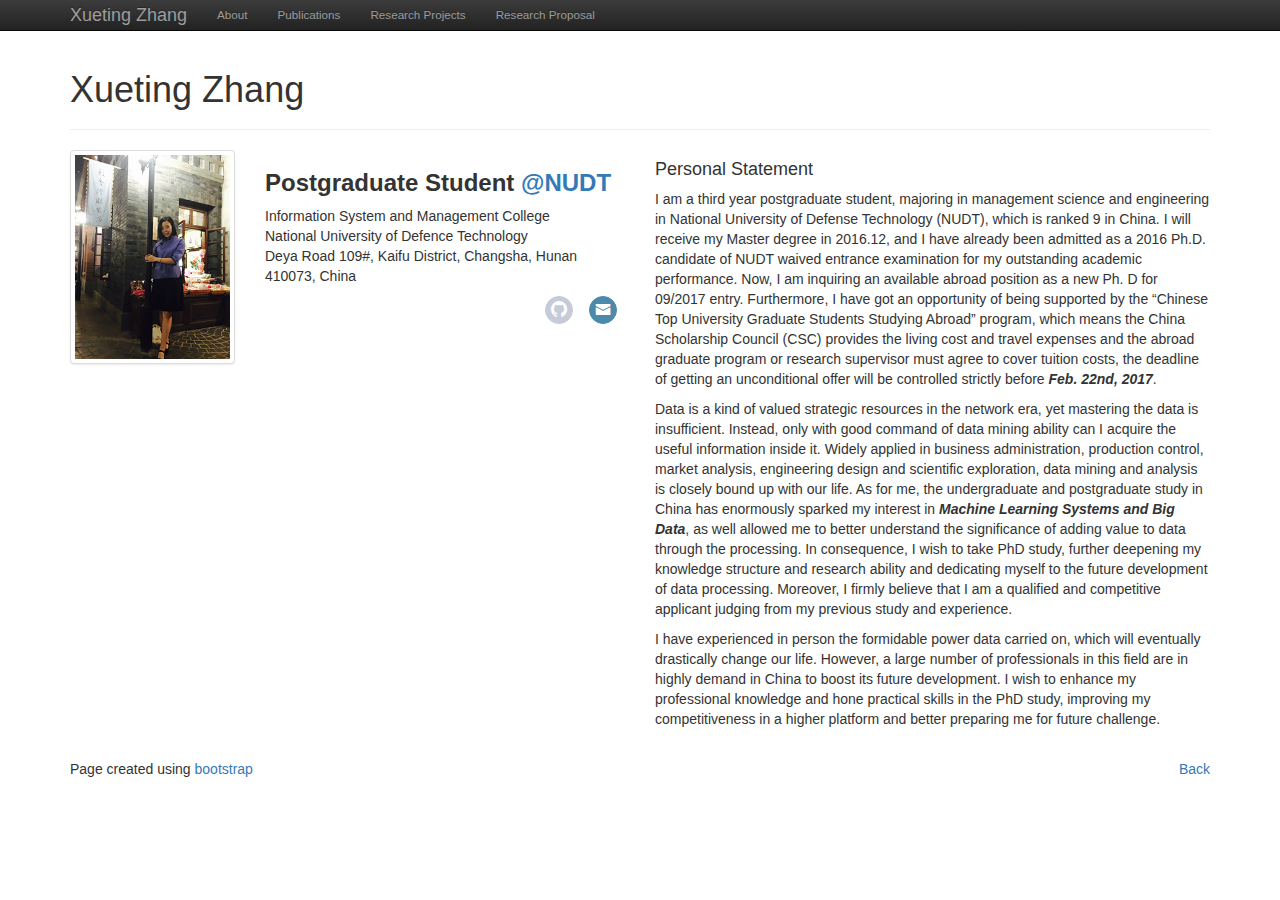
==== personal_statement.html @ eb65b579 "update" ====
<!DOCTYPE html>
<html lang="en">
<head>
    <meta charset="UTF-8">
    <title>Xueting Zhang</title>
    <meta name="viewport" content="width=device-width, initial-scale=1.0">
    <meta name="description" content="Xueting Zhang">
    <meta name="author" content="Xueting Zhang">

    <meta name="keywords" content="Xueting Zhang, Data Mining, Deep Learning,Computer Vision">

    <link href="assets/css/main.css" rel="stylesheet">

    <!-- Latest compiled and minified CSS -->
    <link rel="stylesheet" href="bootstrap/3.3.7/css/bootstrap.min.css">

    <!-- Optional theme -->
    <link rel="stylesheet" href="bootstrap/3.3.7/css/bootstrap-theme.min.css">

    <script src="assets/js/jquery-3.1.1.min.js"></script>

    <!-- Latest compiled and minified JavaScript -->
    <script src="bootstrap/3.3.7/js/bootstrap.min.js"></script>

    <link rel="shortcut icon" type="image/ico" href="icon/favicon.ico">

    <!-- IE10 viewport hack for Surface/desktop Windows 8 bug -->
    <link href="assets/css/ie10-viewport-bug-workaround.css" rel="stylesheet">

    <style>
        body {
            padding-top: 30px;
        }

        .navbar-nav > li > a, .navbar-brand {
            padding-top: 5px !important;
            padding-bottom: 0 !important;
            height: 30px;
        }

        .navbar {
            min-height: 30px !important;
            font-size: smaller;
        }

    </style>

    <link href="assets/css/style.css" rel="stylesheet">

</head>
<body>

<nav class="navbar navbar-inverse navbar-fixed-top">
    <div class="container">
        <div class="navbar-header">
            <button type="button" class="navbar-toggle collapsed" data-toggle="collapse" data-target="#navbar"
                    aria-expanded="false" aria-controls="navbar">
                <span class="sr-only">Toggle navigation</span>
                <span class="icon-bar"></span>
                <span class="icon-bar"></span>
                <span class="icon-bar"></span>
            </button>
            <a class="navbar-brand" href="index.html#">Xueting Zhang</a>
        </div>
        <div id="navbar" class="collapse navbar-collapse">
            <ul class="nav navbar-nav">
                <li><a href="index.html#about">About</a></li>
                <li><a href="index.html#publication">Publications</a></li>
                <li><a href="index.html#project">Research Projects</a></li>
                <li><a href="index.html#proposal">Research Proposal</a>
                <li>
            </ul>
        </div><!--/.nav-collapse -->
    </div>
</nav>


<div class="container">
    <section id="home">
        <div class="page-header">
            <h1>Xueting Zhang</h1>
        </div>

        <div class="row">
            <div class="col-md-2">
                <div class="thumbnail">
                    <img src="imgs/xueting.jpg" width="250" height="330" alt="Xueting Zhang">
                </div>
            </div>

            <div class="col-md-4">
                <h3><strong>Postgraduate Student <a
                        href="https://en.wikipedia.org/wiki/National_University_of_Defense_Technology">@NUDT</a></strong>
                </h3>

                <address>
                    Information System and Management College<br>
                    National University of Defence Technology<br>
                    Deya Road 109#, Kaifu District, Changsha, Hunan 410073, China<br>

                    <div class="social" style="float: right">
                        <a class="github" target="_blank" href="https://github.com/zhangxueting" title="github"><i
                                class="icon-github"></i></a>
                        <a class="mail" target="_blank" href="mailto:zhangxuetingphd@163.com" title="mail"><i
                                class="icon-mail"></i></a>
                        <!--<a class="twitter" target="_blank" href="#" title="twitter"><i class="icon-twitter"></i></a>-->
                        <!--<a class="facebook" target="_blank" href="#" title="facebook"><i class="icon-facebook"></i></a>-->

                    </div>
                    <br>
                    <br>
                </address>

            </div>

            <div class="col-md-6">
                <h4>Personal Statement</h4>

                <p>
                    I am a third year postgraduate student, majoring in management science and engineering in National
                    University of Defense Technology (NUDT), which is ranked 9 in China. I will receive my Master degree
                    in 2016.12, and I have already been admitted as a 2016 Ph.D. candidate of NUDT waived entrance
                    examination for my outstanding academic performance. Now, I am inquiring an available abroad
                    position as a new Ph. D for 09/2017 entry. Furthermore, I have got an opportunity of being supported
                    by the “Chinese Top University Graduate Students Studying Abroad” program, which means the China
                    Scholarship Council (CSC) provides the living cost and travel expenses and the abroad graduate
                    program or research supervisor must agree to cover tuition costs, the deadline of getting an
                    unconditional offer will be controlled strictly before <strong><i>Feb. 22nd, 2017</i></strong>.
                </p>

                <p>
                    Data is a kind of valued strategic resources in the network era, yet mastering the data is
                    insufficient. Instead, only with good command of data mining ability can I acquire the useful
                    information inside it. Widely applied in business administration, production control, market
                    analysis, engineering design and scientific exploration, data mining and analysis is closely bound
                    up with our life. As for me, the undergraduate and postgraduate study in China has enormously
                    sparked my interest in <strong><i>Machine Learning Systems and Big Data</i></strong>, as well
                    allowed me to better
                    understand the significance of adding value to data through the processing. In consequence, I wish
                    to take PhD study, further deepening my knowledge structure and research ability and dedicating
                    myself to the future development of data processing. Moreover, I firmly believe that I am a
                    qualified and competitive applicant judging from my previous study and experience.

                </p>

                <p>
                    I have experienced in person the formidable power data carried on, which will eventually drastically
                    change our life. However, a large number of professionals in this field are in highly demand in
                    China to boost its future development. I wish to enhance my professional knowledge and hone
                    practical skills in the PhD study, improving my competitiveness in a higher platform and better
                    preparing me for future challenge.
                </p>

                <br>

            </div>
        </div>

    </section>

    <!-- Footer ================================================== -->
    <footer class="footer">
        <p class="pull-right"><a href="index.html#">Back</a></p>

        <p>Page created using <a href="http://getbootstrap.com/">bootstrap</a></p>
    </footer>

</div> <!-- /container -->

<!-- IE10 viewport hack for Surface/desktop Windows 8 bug -->
<script src="assets/js/ie10-viewport-bug-workaround.js"></script>

<a href="#" id="back-to-top" title="Back to top">&uarr;</a>
<script src="assets/js/index.js"></script>

</body>
</html>
---- assets/css/main.css ----
@font-face {
    font-family: iconfont;
    src: url(../../fonts/iconfont.eot);
    src: url(../../fonts/iconfont.eot#iefix) format("embedded-opentype"), url(../../fonts/iconfont.woff) format("woff"), url(../../fonts/iconfont.ttf) format("truetype"), url(../../fonts/iconfont.svg#iconfont) format("svg")
}

[class*=" icon-"], [class^=icon-] {
    font-family: iconfont !important;
    font-size: 16px;
    font-style: normal;
    font-weight: 400;
    font-variant: normal;
    text-transform: none;
    line-height: 1;
    -webkit-font-smoothing: antialiased;
    -moz-osx-font-smoothing: grayscale
}

.icon-twitter:before {
    content: "\E600"
}

.icon-facebook:before {
    content: "\E601"
}

.icon-clock:before {
    content: "\E602"
}

.icon-mail:before {
    content: "\E609"
}

.icon-link:before {
    content: "\E6AB"
}

.icon-smile:before {
    content: "\E64A"
}

.icon-roundrightfill:before {
    content: "\E65A"
}

.icon-list:before {
    content: "\E682"
}

.icon-book:before {
    content: "\E6FE"
}

.icon-home:before {
    content: "\E6BB"
}

.icon-share:before {
    content: "\E618"
}

.icon-qq:before {
    content: "\E62D"
}

.icon-weibo:before {
    content: "\E619"
}

.icon-sort:before {
    content: "\E700"
}

.icon-circle-left:before {
    content: "\E71F"
}

.icon-circle-right:before {
    content: "\E720"
}

.icon-loading:before {
    content: "\E614"
}

.icon-close:before {
    content: "\E60C"
}

.icon-tumblr:before {
    content: "\E6B0"
}

.icon-calendar:before {
    content: "\E667"
}

.icon-rss:before {
    content: "\E877"
}

.icon-price-tags:before {
    content: "\E6F9"
}

.icon-quo-left:before {
    content: "\E7F5"
}

.icon-quo-right:before {
    content: "\E7F6"
}

.icon-github:before {
    content: "\E735"
}

.icon-film:before {
    content: "\E7B7"
}

.icon-weixin:before {
    content: "\E61F"
}

.icon-qzone:before {
    content: "\E680"
}

.icon-douban:before {
    content: "\E64C"
}

.icon-roundleftfill:before {
    content: "\E799"
}

.icon-tuding:before {
    content: "\E651"
}

.icon-zhihu:before {
    content: "\E61B"
}

.icon-linkedin:before {
    content: "\E6D4"
}

.icon-google:before {
    content: "\E635"
}

 .social {
    margin-top: 10px;
    text-align: center;
    display: -webkit-box;
    display: -ms-flexbox;
    display: flex;
    -ms-flex-wrap: wrap;
    flex-wrap: wrap;
    -webkit-box-pack: center;
    -ms-flex-pack: center;
    justify-content: center
}

 .social a {
    border-radius: 50%;
    display: -moz-inline-stack;
    display: inline-block;
    vertical-align: middle;
    *vertical-align: auto;
    zoom: 1;
    *display: inline;
    margin: 0 8px 15px;
    -webkit-transition: .3s;
    transition: .3s;
    text-align: center;
    color: #fff;
    opacity: .7;
    width: 28px;
    height: 28px;
    line-height: 26px
}

 .social a:hover {
    opacity: 1
}

 .social a.weibo {
    background: #aaf;
    border: 1px solid #aaf
}

 .social a.weibo:hover {
    border: 1px solid #aaf
}

 .social a.rss {
    background: #ef7522;
    border: 1px solid #ef7522
}

 .social a.rss:hover {
    border: 1px solid #cf5d0f
}

 .social a.github {
    background: #afb6ca;
    border: 1px solid #afb6ca
}

 .social a.github:hover {
    border: 1px solid #909ab6
}

 .social a.facebook {
    background: #3b5998;
    border: 1px solid #3b5998
}

 .social a.facebook:hover {
    border: 1px solid #2d4373
}

 .social a.google {
    background: #c83d20;
    border: 1px solid #c83d20
}

 .social a.google:hover {
    border: 1px solid #9c3019
}

 .social a.twitter {
    background: #55cff8;
    border: 1px solid #55cff8
}

 .social a.twitter:hover {
    border: 1px solid #24c1f6
}

 .social a.linkedin {
    background: #005a87;
    border: 1px solid #005a87
}

 .social a.linkedin:hover {
    border: 1px solid #006b98
}

 .social a.zhihu {
    background: #0078d8;
    border: 1px solid #0078d8
}

 .social a.zhihu:hover {
    border: 1px solid #0078d8
}

 .social a.douban {
    background: #06c611;
    border: 1px solid #06c611
}

 .social a.douban:hover {
    border: 1px solid #06c611
}

 .social a.mail {
    background: #005a87;
    border: 1px solid #005a87
}

 .social a.mail:hover {
    border: 1px solid #006b98
}


.share-btn {
    float: right;
    position: relative
}

.share-icons {
    display: -webkit-box;
    display: -ms-flexbox;
    display: flex;
    -webkit-box-pack: center;
    -ms-flex-pack: center;
    justify-content: center;
    -webkit-box-align: center;
    -ms-flex-align: center;
    align-items: center;
    -ms-flex-wrap: wrap;
    flex-wrap: wrap
}

.share-icons a {
    border: 1px solid #fff;
    border-radius: 50%;
    display: -moz-inline-stack;
    display: inline-block;
    vertical-align: middle;
    zoom: 1;
    margin: 10px;
    -webkit-transition: .3s;
    transition: .3s;
    text-align: center;
    color: #fff;
    opacity: .7;
    width: 28px;
    height: 28px;
    line-height: 26px;
    text-shadow: 1px 1px 1px #509eb7
}

.share-icons a:hover {
    -webkit-transform: scale(1.2);
    transform: scale(1.2)
}

.share-icons a.share-outer {
    border: none;
    color: #fff;
    background: #4d4d4d;
    text-shadow: none
}
---- assets/css/ie10-viewport-bug-workaround.css ----
/*!
 * IE10 viewport hack for Surface/desktop Windows 8 bug
 * Copyright 2014-2015 Twitter, Inc.
 * Licensed under MIT (https://github.com/twbs/bootstrap/blob/master/LICENSE)
 */

/*
 * See the Getting Started docs for more information:
 * http://getbootstrap.com/getting-started/#support-ie10-width
 */
@-ms-viewport     { width: device-width; }
@-o-viewport      { width: device-width; }
@viewport         { width: device-width; }
---- assets/css/style.css ----
#back-to-top {
    position: fixed;
    bottom: 40px;
    right: 40px;
    z-index: 9999;
    width: 32px;
    height: 32px;
    text-align: center;
    line-height: 30px;
    background: #ccc;
    color: #666;
    cursor: pointer;
    border: 0;
    circle-radius: 2px;
    text-decoration: none;
    -webkit-border-radius: 30px;
    -moz-border-radius: 30px;
    border-radius: 30px;
    transition: opacity 0.2s ease-out;
    opacity: 0.7;
}
#back-to-top:hover {
    background: #aaaaaa;
}
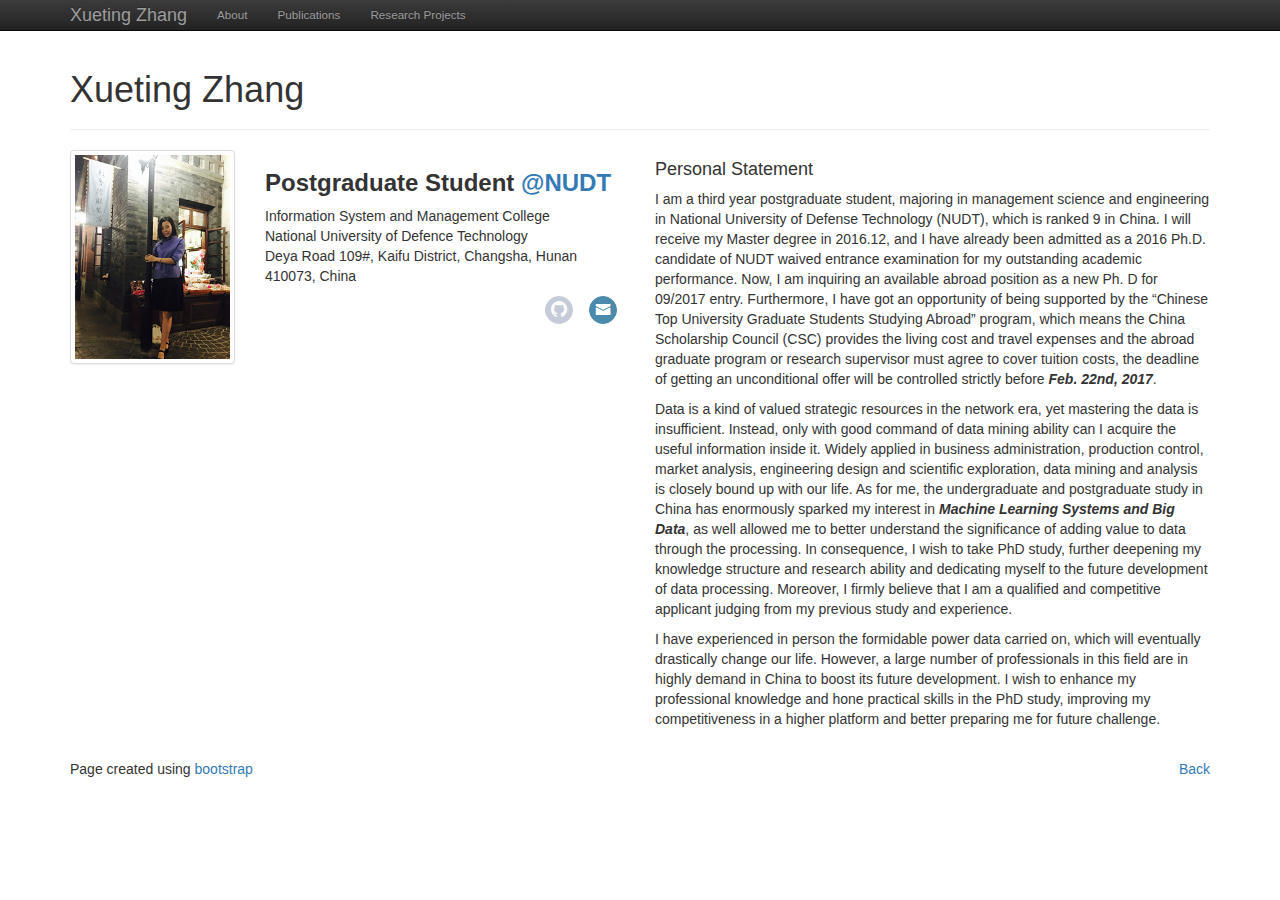
==== commit a6a44824: "update" ====
--- a/personal_statement.html
+++ b/personal_statement.html
@@ -67,7 +67,7 @@
                 <li><a href="index.html#about">About</a></li>
                 <li><a href="index.html#publication">Publications</a></li>
                 <li><a href="index.html#project">Research Projects</a></li>
-                <li><a href="index.html#proposal">Research Proposal</a>
+                <!--<li><a href="index.html#proposal">Research Proposal</a>-->
                 <li>
             </ul>
         </div><!--/.nav-collapse -->
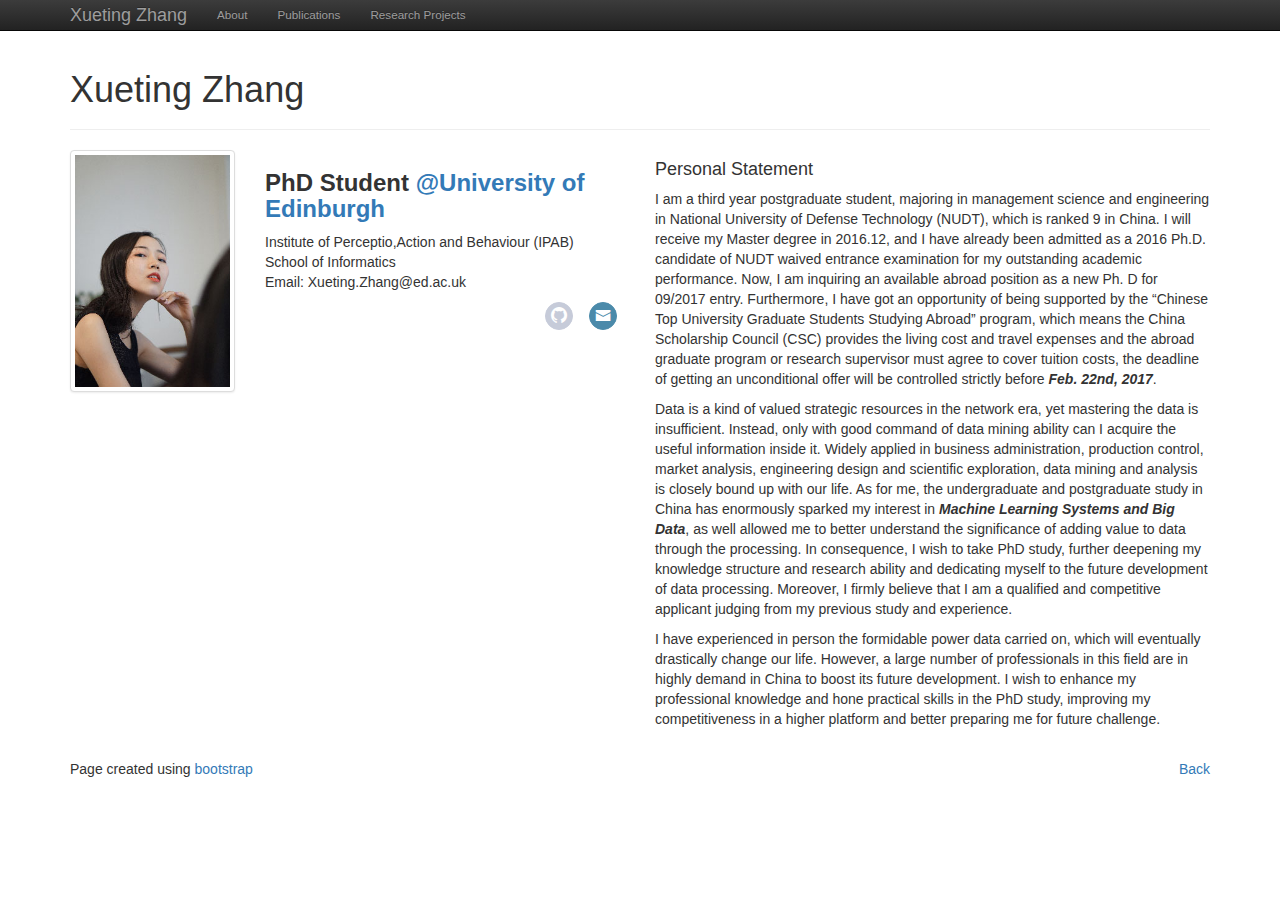
==== commit 43dfa5dd: "updating" ====
--- a/personal_statement.html
+++ b/personal_statement.html
@@ -89,14 +89,14 @@
             </div>
 
             <div class="col-md-4">
-                <h3><strong>Postgraduate Student <a
-                        href="https://en.wikipedia.org/wiki/National_University_of_Defense_Technology">@NUDT</a></strong>
+                <h3><strong>PhD Student <a
+                        href="https://www.ed.ac.uk/">@University of Edinburgh</a></strong>
                 </h3>
 
                 <address>
-                    Information System and Management College<br>
-                    National University of Defence Technology<br>
-                    Deya Road 109#, Kaifu District, Changsha, Hunan 410073, China<br>
+                    Institute of Perceptio,Action and Behaviour (IPAB)<br>
+                    School of Informatics<br>
+                    Email: Xueting.Zhang@ed.ac.uk<br>
 
                     <div class="social" style="float: right">
                         <a class="github" target="_blank" href="https://github.com/zhangxueting" title="github"><i
@@ -174,4 +174,4 @@
 <script src="assets/js/index.js"></script>
 
 </body>
-</html>+</html>
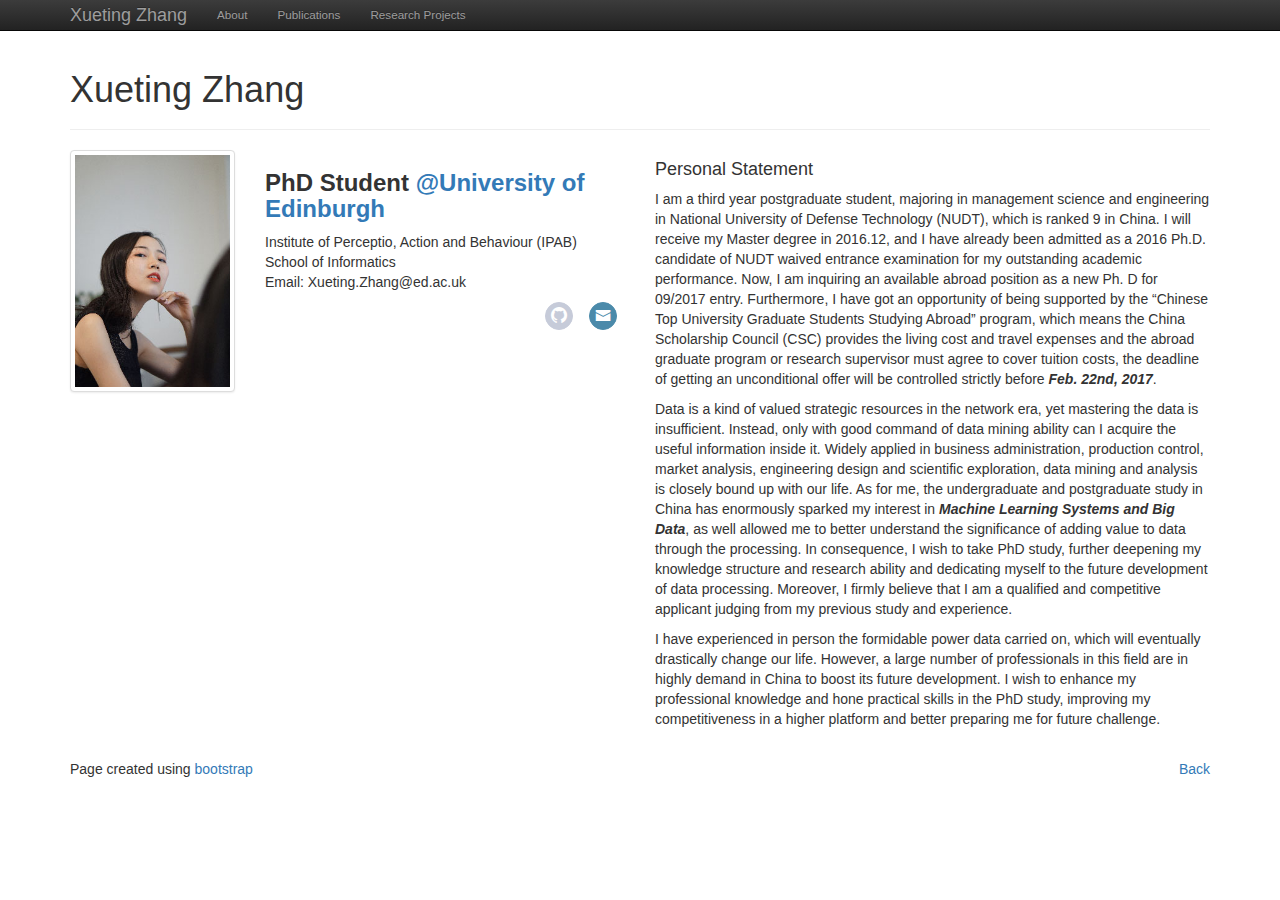
==== commit 31d8971a: "updating" ====
--- a/personal_statement.html
+++ b/personal_statement.html
@@ -94,7 +94,7 @@
                 </h3>
 
                 <address>
-                    Institute of Perceptio,Action and Behaviour (IPAB)<br>
+                    Institute of Perceptio, Action and Behaviour (IPAB)<br>
                     School of Informatics<br>
                     Email: Xueting.Zhang@ed.ac.uk<br>
 
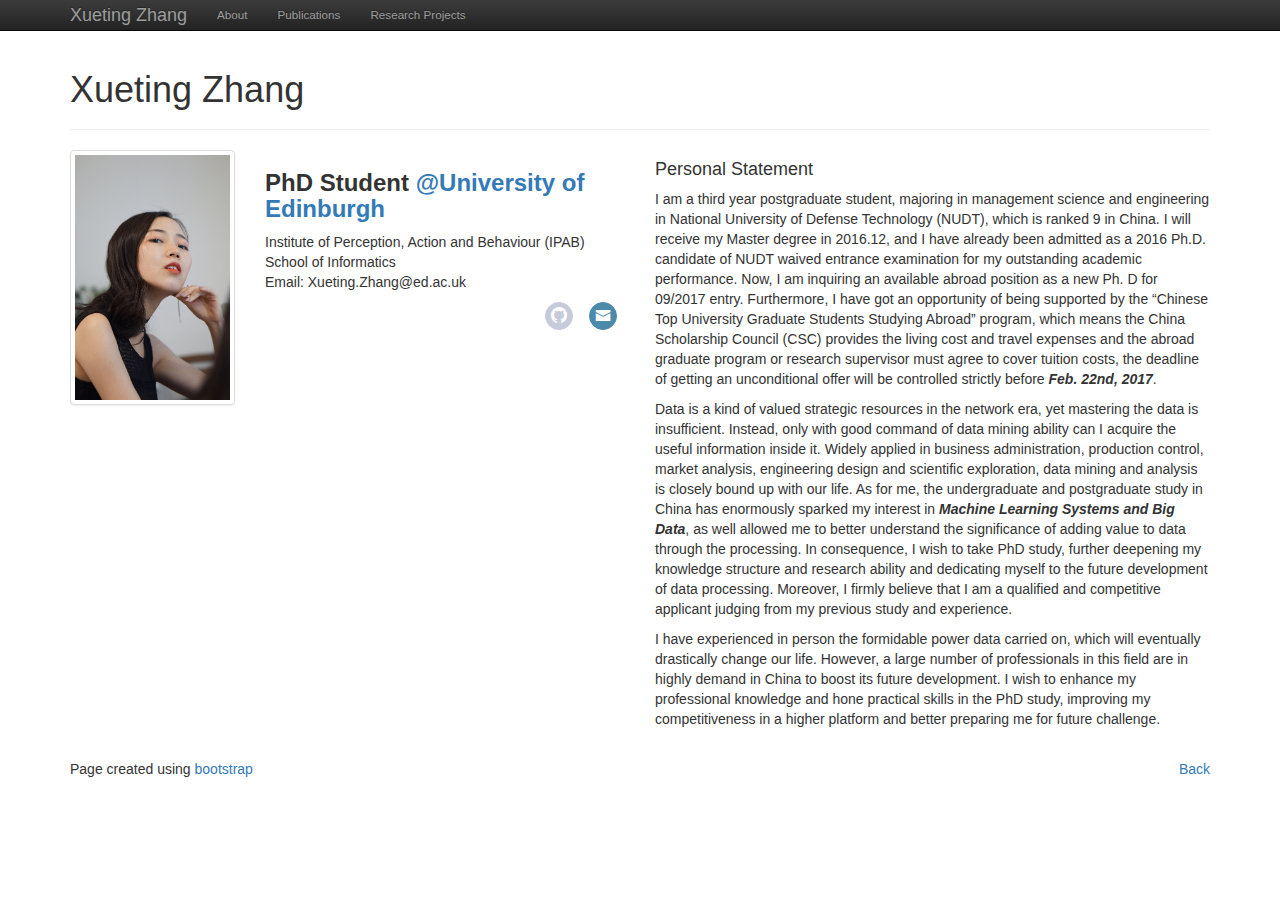
==== commit 55e45340: "updating" ====
--- a/personal_statement.html
+++ b/personal_statement.html
@@ -94,7 +94,7 @@
                 </h3>
 
                 <address>
-                    Institute of Perceptio, Action and Behaviour (IPAB)<br>
+                    Institute of Perception, Action and Behaviour (IPAB)<br>
                     School of Informatics<br>
                     Email: Xueting.Zhang@ed.ac.uk<br>
 
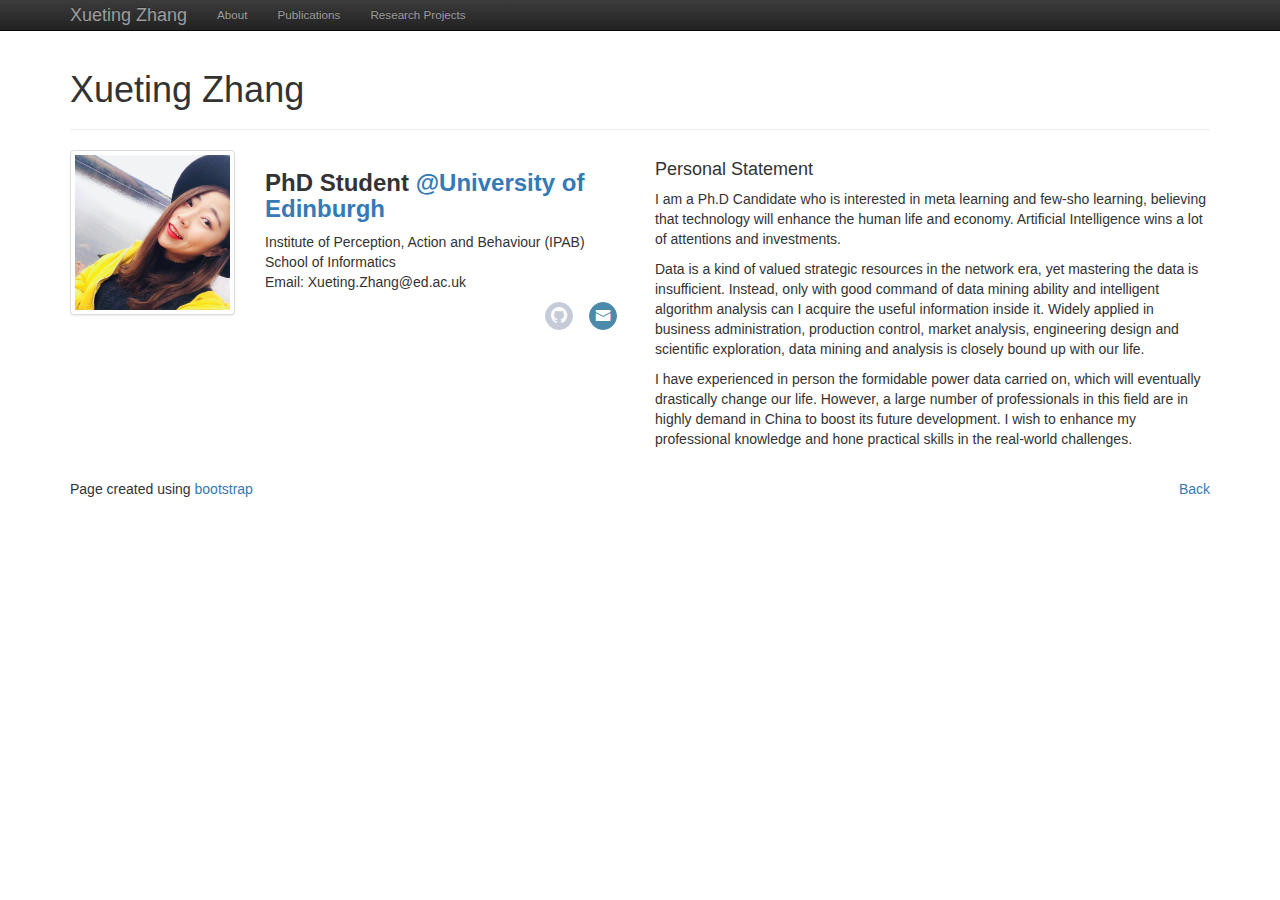
==== commit 54c8433b: "Update personal_statement.html" ====
--- a/personal_statement.html
+++ b/personal_statement.html
@@ -101,7 +101,7 @@
                     <div class="social" style="float: right">
                         <a class="github" target="_blank" href="https://github.com/zhangxueting" title="github"><i
                                 class="icon-github"></i></a>
-                        <a class="mail" target="_blank" href="mailto:zhangxuetingphd@163.com" title="mail"><i
+                        <a class="mail" target="_blank" href="mailto:Xueting.Zhang@ed.ac.uk" title="mail"><i
                                 class="icon-mail"></i></a>
                         <!--<a class="twitter" target="_blank" href="#" title="twitter"><i class="icon-twitter"></i></a>-->
                         <!--<a class="facebook" target="_blank" href="#" title="facebook"><i class="icon-facebook"></i></a>-->
@@ -117,38 +117,23 @@
                 <h4>Personal Statement</h4>
 
                 <p>
-                    I am a third year postgraduate student, majoring in management science and engineering in National
-                    University of Defense Technology (NUDT), which is ranked 9 in China. I will receive my Master degree
-                    in 2016.12, and I have already been admitted as a 2016 Ph.D. candidate of NUDT waived entrance
-                    examination for my outstanding academic performance. Now, I am inquiring an available abroad
-                    position as a new Ph. D for 09/2017 entry. Furthermore, I have got an opportunity of being supported
-                    by the “Chinese Top University Graduate Students Studying Abroad” program, which means the China
-                    Scholarship Council (CSC) provides the living cost and travel expenses and the abroad graduate
-                    program or research supervisor must agree to cover tuition costs, the deadline of getting an
-                    unconditional offer will be controlled strictly before <strong><i>Feb. 22nd, 2017</i></strong>.
+                    I am a Ph.D Candidate who is interested in meta learning and few-sho learning, believing that technology will enhance the human life and economy. 
+                    Artificial Intelligence wins a lot of attentions and investments.
                 </p>
 
                 <p>
                     Data is a kind of valued strategic resources in the network era, yet mastering the data is
-                    insufficient. Instead, only with good command of data mining ability can I acquire the useful
-                    information inside it. Widely applied in business administration, production control, market
+                    insufficient. Instead, only with good command of data mining ability and intelligent algorithm analysis 
+                    can I acquire the useful information inside it. Widely applied in business administration, production control, market
                     analysis, engineering design and scientific exploration, data mining and analysis is closely bound
-                    up with our life. As for me, the undergraduate and postgraduate study in China has enormously
-                    sparked my interest in <strong><i>Machine Learning Systems and Big Data</i></strong>, as well
-                    allowed me to better
-                    understand the significance of adding value to data through the processing. In consequence, I wish
-                    to take PhD study, further deepening my knowledge structure and research ability and dedicating
-                    myself to the future development of data processing. Moreover, I firmly believe that I am a
-                    qualified and competitive applicant judging from my previous study and experience.
-
+                    up with our life. 
                 </p>
 
                 <p>
                     I have experienced in person the formidable power data carried on, which will eventually drastically
                     change our life. However, a large number of professionals in this field are in highly demand in
                     China to boost its future development. I wish to enhance my professional knowledge and hone
-                    practical skills in the PhD study, improving my competitiveness in a higher platform and better
-                    preparing me for future challenge.
+                    practical skills in the real-world challenges.
                 </p>
 
                 <br>
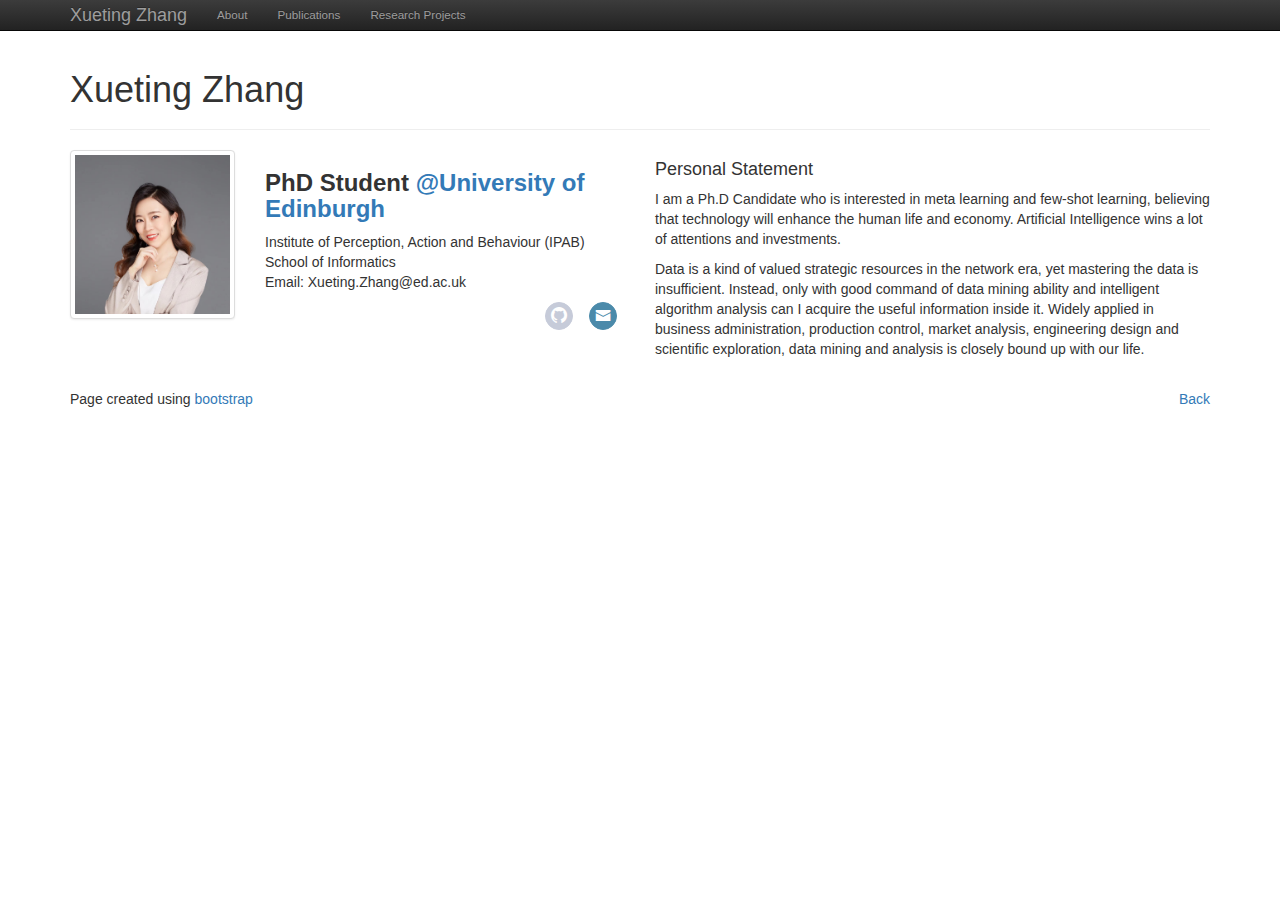
==== commit 22264e37: "Update personal_statement.html" ====
--- a/personal_statement.html
+++ b/personal_statement.html
@@ -117,7 +117,7 @@
                 <h4>Personal Statement</h4>
 
                 <p>
-                    I am a Ph.D Candidate who is interested in meta learning and few-sho learning, believing that technology will enhance the human life and economy. 
+                    I am a Ph.D Candidate who is interested in meta learning and few-shot learning, believing that technology will enhance the human life and economy. 
                     Artificial Intelligence wins a lot of attentions and investments.
                 </p>
 
@@ -127,13 +127,6 @@
                     can I acquire the useful information inside it. Widely applied in business administration, production control, market
                     analysis, engineering design and scientific exploration, data mining and analysis is closely bound
                     up with our life. 
-                </p>
-
-                <p>
-                    I have experienced in person the formidable power data carried on, which will eventually drastically
-                    change our life. However, a large number of professionals in this field are in highly demand in
-                    China to boost its future development. I wish to enhance my professional knowledge and hone
-                    practical skills in the real-world challenges.
                 </p>
 
                 <br>
